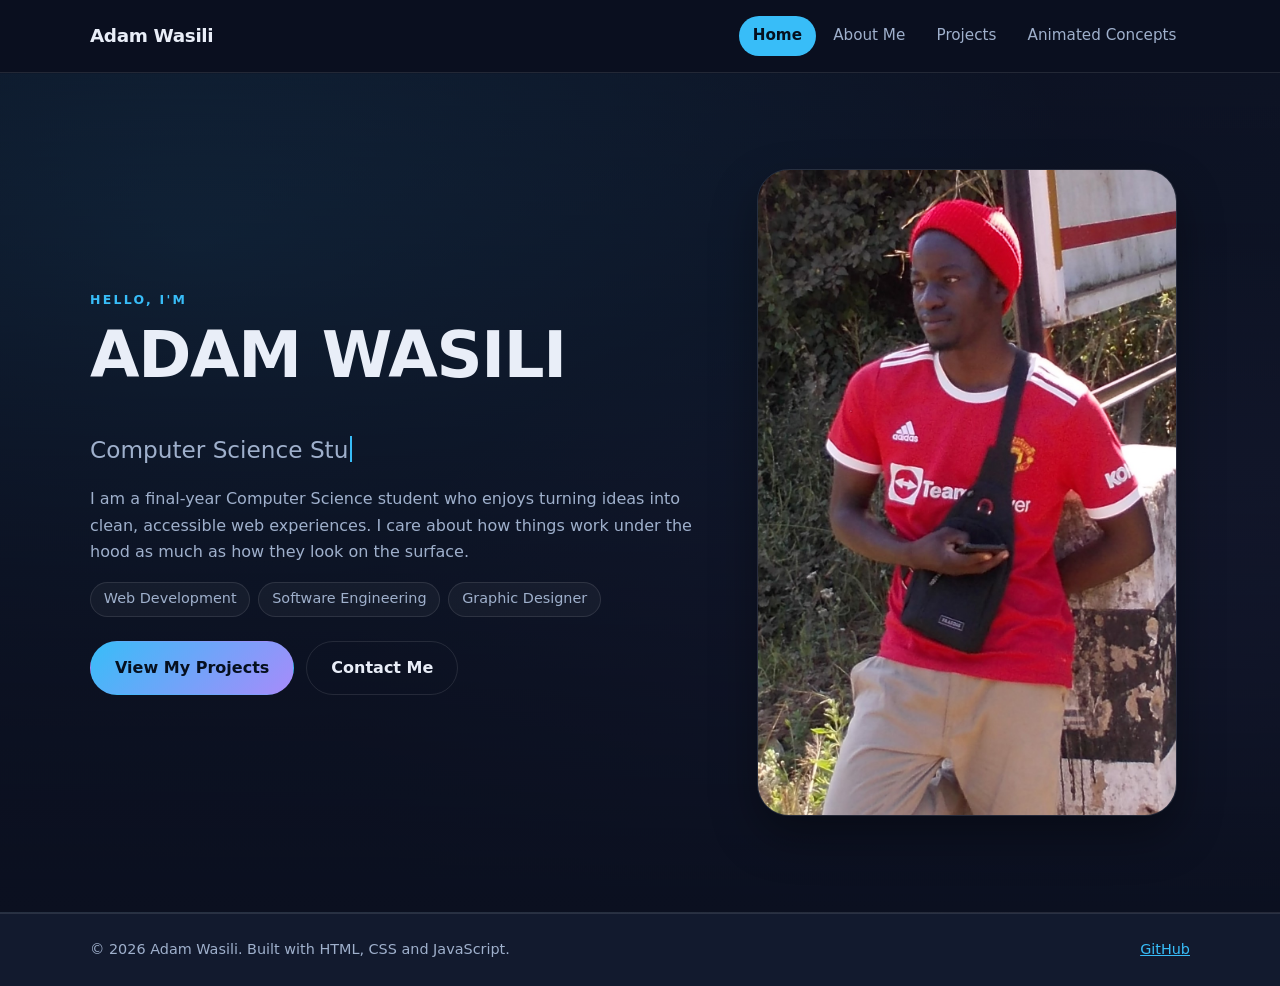
==== portfolio/index.html @ d4c1e992 "my initial commit" ====
<!DOCTYPE html>
<!-- ============================================================
     index.html — HOME
     Every page in this site shares the same shell:
     doctype -> html -> head -> body -> header/nav -> main -> footer.
     Keep that structure identical on all four pages so the
     navigation never breaks.
     ============================================================ -->
<html lang="en">
<head>
  <meta charset="UTF-8">
  <meta name="viewport" content="width=device-width, initial-scale=1.0">
  <title>Adam Wasili — Computer Science Portfolio</title>
  <meta name="description" content="Personal portfolio of Adam Wasili, a Computer Science student specialising in web development.">
  <meta name="theme-color" content="#0b1020">
  <link rel="stylesheet" href="css/style.css">
</head>
<body>
  <a class="skip-link" href="#main">Skip to content</a>

  <header class="site-header">
    <div class="container header-inner">
      <a class="brand" href="index.html">Adam Wasili</a>

      <nav aria-label="Main navigation">
        <ul class="nav-list">
          <li><a href="index.html" aria-current="page">Home</a></li>
          <li><a href="about.html">About Me</a></li>
          <li><a href="projects.html">Projects</a></li>
          <li><a href="animations.html">Animated Concepts</a></li>
        </ul>
      </nav>
    </div>
  </header>

  <main id="main">

    <!-- HERO ---------------------------------------------------

    --------------------------------------------------------- -->
    <section class="hero-section">
      <div class="container hero">
        <div class="hero-text">
          <p class="eyebrow">Hello, I'm</p>
          <h1>ADAM WASILI</h1>

          <!-- The typing effect is driven by js/script.js.
               The text inside the span is the no-JavaScript fallback. -->
          <p class="hero-role">
            <span id="typing">Computer Science Student</span><span class="caret" aria-hidden="true"></span>
          </p>

          <p class="lead">
            <!-- TODO: 2–3 sentences — who you are, what you study,
                 what you like to build. Write it in your own voice. -->
            I am a final-year Computer Science student who enjoys turning ideas into
            clean, accessible web experiences. I care about how things work under the
            hood as much as how they look on the surface.
          </p>

          <!-- TODO: your professional interests (at least three). -->
          <ul class="interest-list">
            <li>Web Development</li>
            <li>Software Engineering</li>
            <li>Graphic Designer</li>
          </ul>

          <div class="hero-actions">
            <a class="btn btn-primary" href="projects.html">View My Projects</a>
            <a class="btn btn-ghost" href="about.html#contact">Contact Me</a>
          </div>
        </div>

        <div class="hero-media">
          <img src="images/pic2.JPG"
               alt="Portrait of Adam Wasili"
               width="200" height="200">
        </div>
      </div>
    </section>

    <!-- TODO: optional teaser section — e.g. three quick highlights
         (a recent project, a skill, a goal). Add class="reveal" to
         any block you want to fade in on scroll. -->

  </main>

  <footer class="site-footer">
    <div class="container footer-inner">
      <p>&copy; 2026 Adam Wasili. Built with HTML, CSS and JavaScript.</p>
      <p>
        <a href="https://github.com/Adam-Wasili" target="_blank" rel="noopener">GitHub</a>
      </p>
    </div>
  </footer>

  <script src="js/script.js"></script>
</body>
</html>
---- portfolio/css/style.css ----
/* ============================================================
   Personal Portfolio — external stylesheet
   ------------------------------------------------------------
   1.  Design tokens        (change the palette in one place)
   2.  Base / reset
   3.  Layout helpers
   4.  Header + navigation
   5.  Buttons
   6.  Hero
   7.  Content sections    (tables, cards, lists)
   8.  Animations
   9.  Footer
   10. Responsive
   ============================================================ */


/* ---------- 1. Design tokens ------------------------------- */
:root {
  --bg:        #0b1020;
  --surface:   #121a2e;
  --surface-2: #1b2742;
  --text:      #e9eef8;
  --muted:     #9fb0cc;
  --accent:    #38bdf8;
  --accent-2:  #a78bfa;
  --border:    rgba(255, 255, 255, 0.10);
  --radius:    16px;
  --shadow:    0 20px 45px rgba(0, 0, 0, 0.35);
  --container: 1100px;
  --header-h:  72px;
}


/* ---------- 2. Base / reset -------------------------------- */
*,
*::before,
*::after {
  box-sizing: border-box;
}

html {
  scroll-behavior: smooth;
}

body {
  margin: 0;
  font-family: "Segoe UI", system-ui, -apple-system, "Helvetica Neue", Arial, sans-serif;
  line-height: 1.65;
  color: var(--text);
  background: var(--bg);
  -webkit-font-smoothing: antialiased;
}

h1,
h2,
h3 {
  margin: 0 0 0.6em;
  line-height: 1.15;
  letter-spacing: -0.02em;
}

h1 { font-size: clamp(2.4rem, 6vw, 4rem); }
h2 { font-size: clamp(1.7rem, 4vw, 2.4rem); }
h3 { font-size: 1.25rem; }

p { margin: 0 0 1rem; }

img {
  display: block;
  max-width: 100%;
  height: auto;
}

a { color: var(--accent); }
a:hover { color: #7dd3fc; }

ul,
ol { padding-left: 1.25rem; }

/* Keep anchor targets clear of the sticky header */
[id] { scroll-margin-top: calc(var(--header-h) + 16px); }

::selection {
  background: var(--accent);
  color: #06101f;
}

.muted { color: var(--muted); }

.visually-hidden {
  position: absolute;
  width: 1px;
  height: 1px;
  margin: -1px;
  padding: 0;
  overflow: hidden;
  clip: rect(0 0 0 0);
  white-space: nowrap;
  border: 0;
}

.skip-link {
  position: absolute;
  top: -100px;
  left: 1rem;
  z-index: 100;
  padding: 0.6rem 1rem;
  border-radius: 999px;
  background: var(--accent);
  color: #06101f;
  font-weight: 700;
  text-decoration: none;
  transition: top 0.2s ease;
}

.skip-link:focus { top: 1rem; }


/* ---------- 3. Layout helpers ------------------------------ */
.container {
  width: min(100% - 2rem, var(--container));
  margin-inline: auto;
}

.section { padding-block: clamp(2.5rem, 6vw, 4.5rem); }

.lead {
  max-width: 68ch;
  color: var(--muted);
}


/* ---------- 4. Header + navigation ------------------------- */
.site-header {
  position: sticky;
  top: 0;
  z-index: 20;
  background: rgba(11, 16, 32, 0.85);
  backdrop-filter: blur(12px);
  border-bottom: 1px solid var(--border);
}

.header-inner {
  display: flex;
  flex-wrap: wrap;
  align-items: center;
  justify-content: space-between;
  gap: 0.75rem 1.5rem;
  min-height: var(--header-h);
  padding-block: 0.6rem;
}

.brand {
  font-size: 1.15rem;
  font-weight: 800;
  letter-spacing: -0.02em;
  color: var(--text);
  text-decoration: none;
}

.brand:hover { color: var(--accent); }

.nav-list {
  display: flex;
  flex-wrap: wrap;
  gap: 0.25rem;
  margin: 0;
  padding: 0;
  list-style: none;
}

.nav-list a {
  display: block;
  padding: 0.45rem 0.85rem;
  border-radius: 999px;
  color: var(--muted);
  font-size: 0.95rem;
  text-decoration: none;
  transition: color 0.2s ease, background-color 0.2s ease;
}

.nav-list a:hover,
.nav-list a:focus-visible {
  color: var(--text);
  background: var(--surface-2);
}

/* The current page is marked with aria-current="page" in the HTML */
.nav-list a[aria-current="page"] {
  color: #06101f;
  background: var(--accent);
  font-weight: 700;
}


/* ---------- 5. Buttons ------------------------------------- */
.btn {
  display: inline-flex;
  align-items: center;
  justify-content: center;
  gap: 0.5rem;
  padding: 0.8rem 1.5rem;
  border: 1px solid transparent;
  border-radius: 999px;
  font: inherit;
  font-weight: 700;
  text-decoration: none;
  cursor: pointer;
  transition: transform 0.2s ease,
              box-shadow 0.2s ease,
              background-color 0.2s ease,
              border-color 0.2s ease;
}

.btn-primary {
  background: linear-gradient(135deg, var(--accent), var(--accent-2));
  color: #06101f;
}

.btn-primary:hover {
  color: #06101f;
  transform: translateY(-2px);
  box-shadow: 0 14px 30px rgba(56, 189, 248, 0.30);
}

.btn-ghost {
  border-color: var(--border);
  background: transparent;
  color: var(--text);
}

.btn-ghost:hover {
  background: var(--surface-2);
  color: var(--text);
  transform: translateY(-2px);
}


/* ---------- 6. Hero ---------------------------------------- */
.hero-section {
  /* TODO: add images/background.jpg and change the url() below. */
  background-image:
    linear-gradient(180deg, rgba(11, 16, 32, 0.55), var(--bg)),
    url("../images/placeholder-background.svg");
  background-size: cover;
  background-position: center;
  border-bottom: 1px solid var(--border);
}

.hero {
  display: grid;
  grid-template-columns: 1.15fr 0.85fr;
  gap: clamp(1.5rem, 4vw, 4rem);
  align-items: center;
  padding-block: clamp(3rem, 8vw, 6rem);
}

.eyebrow {
  margin: 0 0 0.5rem;
  color: var(--accent);
  font-size: 0.78rem;
  font-weight: 700;
  letter-spacing: 0.18em;
  text-transform: uppercase;
}

.hero-role {
  min-height: 1.7em;
  margin: 0 0 1rem;
  font-size: clamp(1.1rem, 2.6vw, 1.45rem);
  color: var(--muted);
}

/* Blinking caret after the typed text */
.caret {
  display: inline-block;
  width: 2px;
  height: 1.1em;
  margin-left: 2px;
  vertical-align: -0.15em;
  background: var(--accent);
  animation: blink 1s steps(1) infinite;
}

.hero-media img {
  width: 100%;
  max-width: 420px;
  margin-inline: auto;
  border: 1px solid var(--border);
  border-radius: 32px;
  box-shadow: var(--shadow);
}

.interest-list {
  display: flex;
  flex-wrap: wrap;
  gap: 0.5rem;
  margin: 0 0 1.5rem;
  padding: 0;
  list-style: none;
}

.interest-list li {
  padding: 0.3rem 0.8rem;
  border: 1px solid var(--border);
  border-radius: 999px;
  background: rgba(255, 255, 255, 0.04);
  color: var(--muted);
  font-size: 0.9rem;
}

.hero-actions {
  display: flex;
  flex-wrap: wrap;
  gap: 0.75rem;
}


/* ---------- 7. Content sections ---------------------------- */
/* Table */
.table-wrap {
  overflow-x: auto;
  background: var(--surface);
  border: 1px solid var(--border);
  border-radius: var(--radius);
}

table {
  width: 100%;
  border-collapse: collapse;
}

caption {
  padding: 0.9rem 1rem 0;
  text-align: left;
  color: var(--muted);
}

th,
td {
  padding: 0.85rem 1rem;
  text-align: left;
  border-bottom: 1px solid var(--border);
}

thead th {
  background: var(--surface-2);
  color: var(--muted);
  font-size: 0.85rem;
  letter-spacing: 0.06em;
  text-transform: uppercase;
}

tbody tr:last-child td { border-bottom: 0; }
tbody tr:hover { background: rgba(255, 255, 255, 0.03); }

/* Project cards */
.card-grid {
  display: grid;
  grid-template-columns: repeat(auto-fit, minmax(280px, 1fr));
  gap: 1.5rem;
}

.card {
  display: flex;
  flex-direction: column;
  overflow: hidden;
  background: var(--surface);
  border: 1px solid var(--border);
  border-radius: var(--radius);
  transition: transform 0.25s ease,
              box-shadow 0.25s ease,
              border-color 0.25s ease;
}

.card:hover {
  transform: translateY(-6px);
  border-color: rgba(56, 189, 248, 0.50);
  box-shadow: var(--shadow);
}

.card img {
  width: 100%;
  aspect-ratio: 16 / 9;
  object-fit: cover;
}

.card-body {
  display: flex;
  flex: 1;
  flex-direction: column;
  gap: 0.6rem;
  padding: 1.25rem;
}

.card-body h3 { margin: 0; }
.card-body p { margin: 0; color: var(--muted); }

.tag-list {
  display: flex;
  flex-wrap: wrap;
  gap: 0.4rem;
  margin: 0;
  padding: 0;
  list-style: none;
}

.tag-list li {
  padding: 0.2rem 0.6rem;
  border-radius: 999px;
  background: var(--surface-2);
  color: var(--muted);
  font-size: 0.78rem;
}

.card .btn {
  align-self: flex-start;
  margin-top: auto;
}

.more-link { margin-top: 2rem; }

/* Lists on the About page */
.skill-list,
.contact-list {
  padding: 0;
  list-style: none;
}

.skill-list li,
.contact-list li {
  padding: 0.6rem 0;
  border-bottom: 1px solid var(--border);
}


/* ---------- 8. Animations ---------------------------------- */
@keyframes blink {
  50% { opacity: 0; }
}

/* Scroll reveal — script.js adds .is-visible when the element
   enters the viewport. */
.reveal {
  opacity: 0;
  transform: translateY(24px);
  transition: opacity 0.6s ease, transform 0.6s ease;
}

.reveal.is-visible {
  opacity: 1;
  transform: none;
}

/* ---------- Animated Concepts demos ------------------------ */

/* --- Card image zoom (hover demo) --- */
.card img {
  transition: transform 0.35s ease;
}
.card:hover img {
  transform: scale(1.08);
}

/* --- Support flat cards (image + h3 + p, no .card-body) --- */
.card > h3,
.card > p {
  padding-inline: 1.25rem;
}
.card > h3 { padding-top: 1.25rem; margin: 0 0 0.25rem; }
.card > p  { padding-bottom: 1.25rem; margin: 0; color: var(--muted); }

/* --- Link card (text-only card that's a link) --- */
.card-link {
  padding: 1.5rem;
  text-decoration: none;
  color: inherit;
}
.card-link:hover {
  background: var(--surface-2);
}
.card-link h3 {
  margin: 0 0 0.5rem;
  transition: transform 0.3s ease;
}
.card-link p {
  margin: 0;
  color: var(--muted);
}
.card-link:hover h3 {
  transform: translateX(4px);
}

/* --- Animated background orbs --- */
.orb-field {
  position: relative;
  height: 240px;
  margin-top: 1.5rem;
  overflow: hidden;
  border-radius: var(--radius);
  border: 1px solid var(--border);
  background: radial-gradient(circle at 50% 50%, var(--bg), #060912);
}

.orb {
  position: absolute;
  bottom: -40px;
  left: var(--x);
  width: var(--size);
  height: var(--size);
  border-radius: 50%;
  background: radial-gradient(circle, rgba(56, 189, 248, 0.75), transparent 70%);
  filter: blur(6px);
  animation: drift var(--duration) ease-in-out infinite;
  animation-delay: var(--delay, 0s);
}

@keyframes drift {
  0%, 100% { transform: translateY(0) scale(1); }
  50%      { transform: translateY(-90px) scale(1.15); }
}

/* --- Animated skill bars --- */
.skill { margin: 1rem 0; }

.skill-head {
  display: flex;
  justify-content: space-between;
  font-size: 0.9rem;
  margin-bottom: 0.4rem;
}

.skill-track {
  height: 10px;
  border-radius: 999px;
  background: var(--surface-2);
  overflow: hidden;
}

.skill-fill {
  height: 100%;
  width: 0;
  border-radius: 999px;
  background: linear-gradient(90deg, var(--accent), var(--accent-2));
  animation: grow 1.2s ease-out forwards;
}

@keyframes grow {
  to { width: var(--value); }
}


/* ---------- 9. Footer -------------------------------------- */
.site-footer {
  padding-block: 1.5rem;
  background: var(--surface);
  border-top: 1px solid var(--border);
  color: var(--muted);
  font-size: 0.9rem;
}

.footer-inner {
  display: flex;
  flex-wrap: wrap;
  justify-content: space-between;
  gap: 0.5rem;
}

.footer-inner p { margin: 0; }


/* ---------- 10. Responsive --------------------------------- */
@media (max-width: 820px) {
  .hero { grid-template-columns: 1fr; }
  .hero-media { order: -1; }
  .hero-media img { max-width: 320px; }
}

@media (max-width: 520px) {
  .header-inner { justify-content: center; }
  .nav-list { justify-content: center; }
  .btn { width: 100%; }
  .orb-field { height: 180px; }
}

/* Respect visitors who ask their system to reduce motion */
@media (prefers-reduced-motion: reduce) {
  html { scroll-behavior: auto; }

  *,
  *::before,
  *::after {
    animation-duration: 0.01ms !important;
    animation-iteration-count: 1 !important;
    transition-duration: 0.01ms !important;
  }

  .reveal {
    opacity: 1;
    transform: none;
  }
}
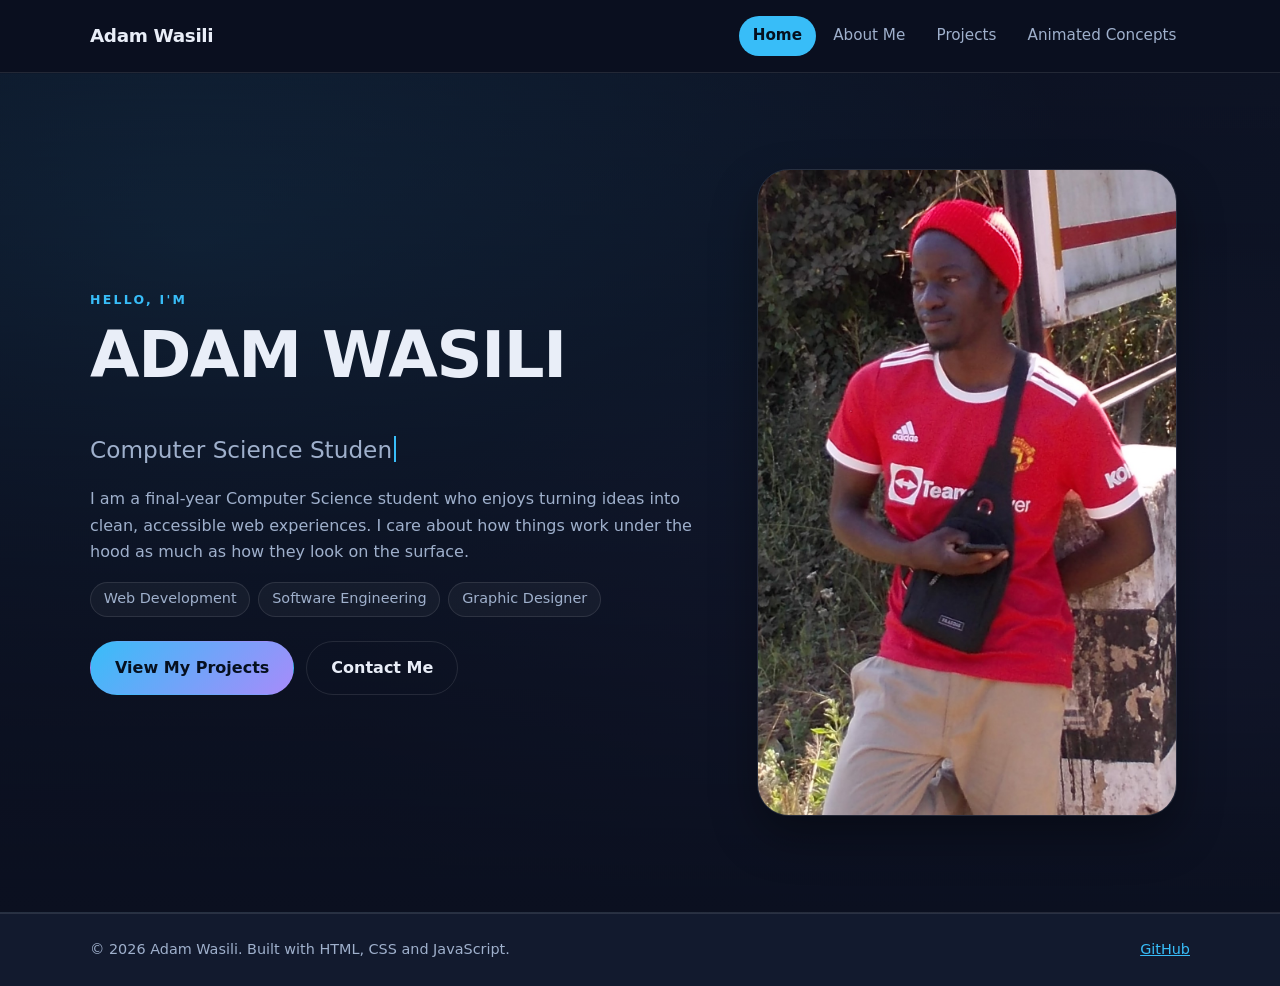
==== commit fce0dab4: "first commit: portfolio" ====
--- a/portfolio/index.html
+++ b/portfolio/index.html
@@ -79,10 +79,6 @@
       </div>
     </section>
 
-    <!-- TODO: optional teaser section — e.g. three quick highlights
-         (a recent project, a skill, a goal). Add class="reveal" to
-         any block you want to fade in on scroll. -->
-
   </main>
 
   <footer class="site-footer">
